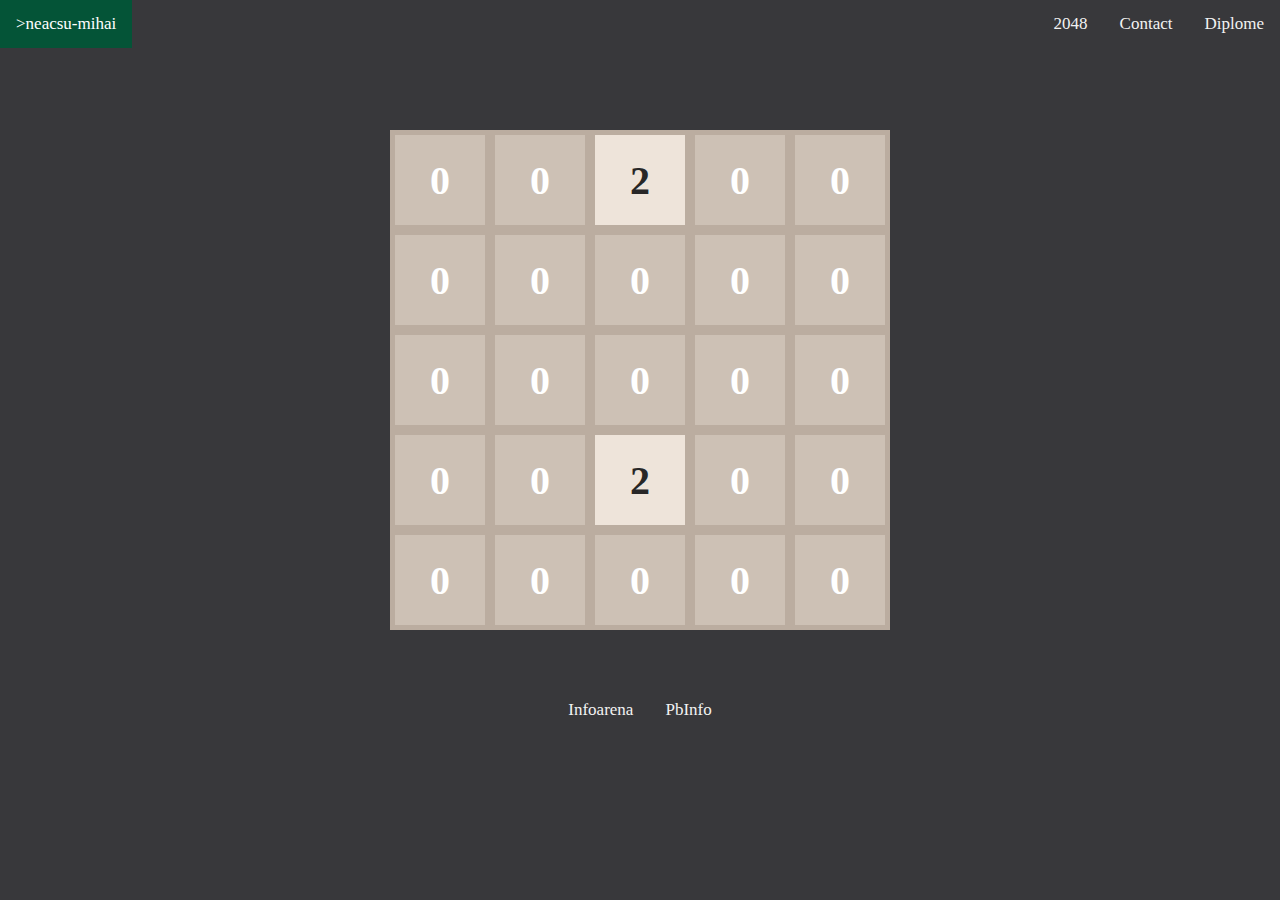
==== 2048.html @ b301662c "Added 2048 minigame" ====
<!DOCTYPE html>
<html>
<head>
    <title>2048</title>
   <link rel="stylesheet" href="style.css" type="text/css">
   <meta name="viewport" content="width=device-width, initial-scale=1" /> 
   <script src="2048.js"></script>
</head>
<body>
    <div class="topnav">
        <a href="index.html" class="active" >>neacsu-mihai</a>
        <a href="diplome.html" class="normal">Diplome</a>
        <a href="contact.html" class="normal">Contact</a>
        <a href="2048.html" class="normal">2048</a>
     </div>
     <main>  
    <div class="nav"></div>
    <div class = "articol2048">
    </div>
    <div class="aside"></div>
  </main>
  <footer>
    <div class="botnav">
        <a href="https://www.infoarena.ro/utilizator/NeacsuMihai">Infoarena</a>
        <a href="https://www.pbinfo.ro/profil/Neacsu_Mihai">PbInfo</a>
    </div>

  </footer>
</body>
</html>
---- style.css ----
/* 
Înlocuiți simbolurile ? cu valori potrivite pentru 
a completa regulile CSS de mai jos.
*/
body{
  background-color:#38383B;
  margin: 0px;
}

.topnav { 
  position:fixed;
  width: 100%;
  background-color: #38383B;
  overflow: hidden;
}
.topnav a.active{
  float:left;
  color: #f2f2f2;
  text-align:center;
  padding: 14px 16px;
  text-decoration: none;
  font-size: 17px;
}
.topnav a.active:hover{
  animation-name:culoare_nume;
  animation-duration: 300ms;
  animation-iteration-count: infinite;
  animation-direction: alternate;
}
@keyframes culoare_nume{
  from {background-color: rgb(11, 96, 39);}
  to {background-color:rgb(12, 169, 30);}
}

.topnav a.normal{
  float:right;
  color: #f2f2f2;
  text-align:center;
  padding: 14px 16px;
  text-decoration: none;
  font-size: 17px;
}
.topnav a.normal:hover{
  animation-name:culoare_navigatie;
  animation-duration: 300ms;
  animation-iteration-count: infinite;
  animation-direction: alternate;
}
@keyframes culoare_navigatie{
  from {background-color: rgb(110, 118, 113);}
  to {background-color:rgb(244, 248, 245);}
}

.botnav {
  display:flex;
  justify-content:center;
  width: 100%;
  overflow:hidden;
}

.botnav a{
  color: #f2f2f2;
  text-align:center;
  padding: 14px 16px;
  text-decoration: none;
  font-size: 17px;
}

.botnav a:hover {
  background-color: #ddd;
  color: black;
}


.topnav a:hover {
  background-color: #ddd;
  color: black;
}

.topnav a.active{
  text-align:left;
  background-color: #04AA6D;
  color:white;
}
.topnav a.active:hover{
  background-color: #045437;
  color:white;
}

body {
  display: grid;
  margin: 0;
  grid-template-rows: 100% 10%;
  /* grid-template-rows:  ? 5fr ?;
  grid-template-areas: ? 
                   ?
                       ?; */
}

.articol p{
  font-size:2rem;
  padding-bottom: 5%;
}
descrieri{
  display:grid;
  grid-template-columns: 1fr 1fr;
  grid-template-rows: 1fr;
}
  descrieri materie{
      font-size: 1rem;
      font-weight:bold;
      text-align:center;
  }
  descrieri concursuri ul{
      list-style-type: none;
      font-size: 1.2rem;
      padding: 0px;
      margin: 0px;
      padding-bottom: 5%;
  }
main {
  padding-top: 10vh;
  display: grid;
  grid-template-columns: 1fr 10fr 1fr;
  /* grid-template-columns: ? 4fr ?;
  grid-template-areas: "? ? ?" */
}

main > .nav, 
main > .aside {
  background: #38383B;
}

header {
  background: #38383B;
}

.articol2048{
  color:#FFFFFF;
  background: #38383B;
  display:flex;
  align-items:center;
  justify-content:center;
}

.articol {
  color:#FFFFFF;
  background: #38383B;
}

footer {
  height:10%;
  background: #38383B;
}

header, footer, .articol, .nav, .aside {
  padding: 1em;
}
.center {
  padding-bottom:5%;
  display: block;
  margin-left: auto;
  margin-right: auto;
  width: 80%;
  height:auto;
}

/* Style inputs with type="text", select elements and textareas */
input[type=name], select, textarea {
  background-color:#DDDD;
  width: 100%; /* Full width */
  padding: 12px; /* Some padding */ 
  border: 1px solid #ccc; /* Gray border */
  border-radius: 4px; /* Rounded borders */
  box-sizing: border-box; /* Make sure that padding and width stays in place */
  margin-top: 6px; /* Add a top margin */
  margin-bottom: 16px; /* Bottom margin */
  resize: vertical /* Allow the user to vertically resize the textarea (not horizontally) */
}


input[type=email],[type=textarea] select, textarea {
  background-color:#DDDD;
  width: 100%; /* Full width */
  padding: 12px; /* Some padding */ 
  border: 1px solid #ccc; /* Gray border */
  border-radius: 4px; /* Rounded borders */
  box-sizing: border-box; /* Make sure that padding and width stays in place */
  margin-top: 6px; /* Add a top margin */
  margin-bottom: 16px; /* Bottom margin */
  resize: vertical /* Allow the user to vertically resize the textarea (not horizontally) */
}

/* Style the submit button with a specific background color etc */
input[type=submit] {
  background-color: #04AA6D;
  color: white;
  padding: 12px 20px;
  border: none;
  border-radius: 4px;
  cursor: pointer;
}


/* When moving the mouse over the submit button, add a darker green color */
input[type=submit]:hover {
  background-color: #45a049;
}

/* Add a background color and some padding around the form */
.container {
  border-radius: 5px;
  background-color: #38383B;
  padding: 20px;
}

#board{
  background-color: #cdc1b5;
  box-sizing:content-box;

  padding: 0;
  margin: 0;
  display: flex;
  flex-wrap: wrap;
  justify-content: center;
  align-items: center;
}
#game-over{
  background-color: yellow;

  color:black;
  font-size: 40px;
  font-weight: bold;
  display: flex;
  justify-content: center;
  align-items: center;
}



.tile{
  width: 90px;
  height: 90px;
  border: 5px solid #bbada0;
  padding: 0;
  margin: 0;

  font-size: 40px;
  font-weight: bold;
  display: flex;
  justify-content:center;
  align-items:center;
}
.x2 {
  background-color: #eee4da;
  color: rgb(40, 39, 39);
}

.x4 {
  background-color: #ece0ca;
  color: white;
}

.x8 {
  background-color: #f4b17a;
  color: white;
}

.x16{
  background-color: #f59575;
  color: white;
}

.x32{
  background-color: #f57c5f;
  color: white;
}

.x64{
  background-color: #f65d3b;
  color: white;
}

.x128{
  background-color: #edce71;
  color: white;
}

.x256{
  background-color: #edcc63;
  color: white;
}

.x512{
  background-color: #edc651;
  color: white;
}

.x1024{
  background-color: #eec744;
  color: white;
}

.x2048{
  background-color: #ecc230;
  color: white;
}

.x4096 {
  background-color: #fe3d3d;
  color: white;
}

.x8192 {
  background-color: #ff2020;
  color: white;
}
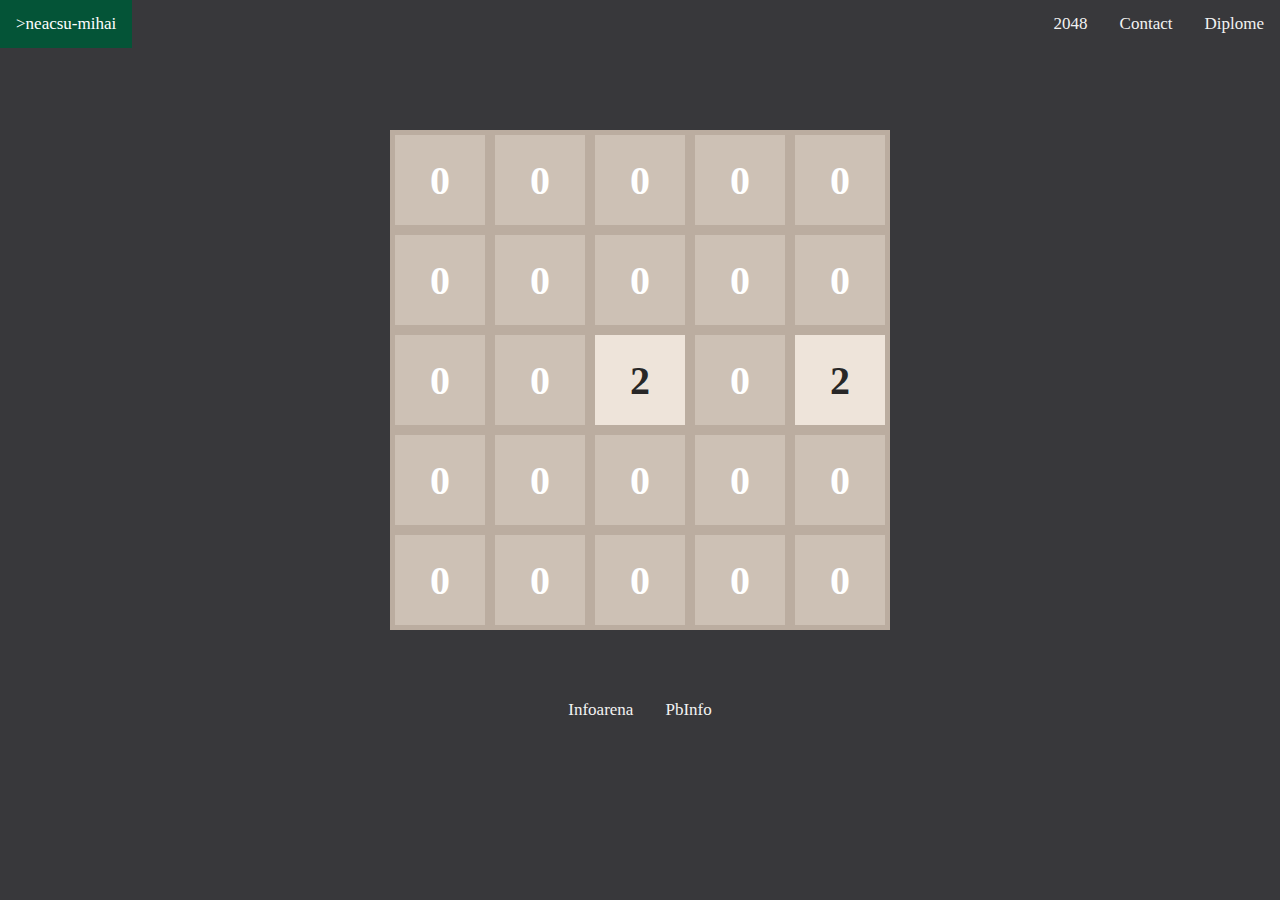
==== commit cb9a0784: "Bugfix" ====
--- a/2048.html
+++ b/2048.html
@@ -13,12 +13,12 @@
         <a href="contact.html" class="normal">Contact</a>
         <a href="2048.html" class="normal">2048</a>
      </div>
-     <main>  
+     <div class="main">  
     <div class="nav"></div>
     <div class = "articol2048">
     </div>
     <div class="aside"></div>
-  </main>
+</div>
   <footer>
     <div class="botnav">
         <a href="https://www.infoarena.ro/utilizator/NeacsuMihai">Infoarena</a>
--- a/style.css
+++ b/style.css
@@ -118,7 +118,7 @@
       margin: 0px;
       padding-bottom: 5%;
   }
-main {
+.main {
   padding-top: 10vh;
   display: grid;
   grid-template-columns: 1fr 10fr 1fr;
@@ -126,8 +126,8 @@
   grid-template-areas: "? ? ?" */
 }
 
-main > .nav, 
-main > .aside {
+.main > .nav, 
+.main > .aside {
   background: #38383B;
 }
 
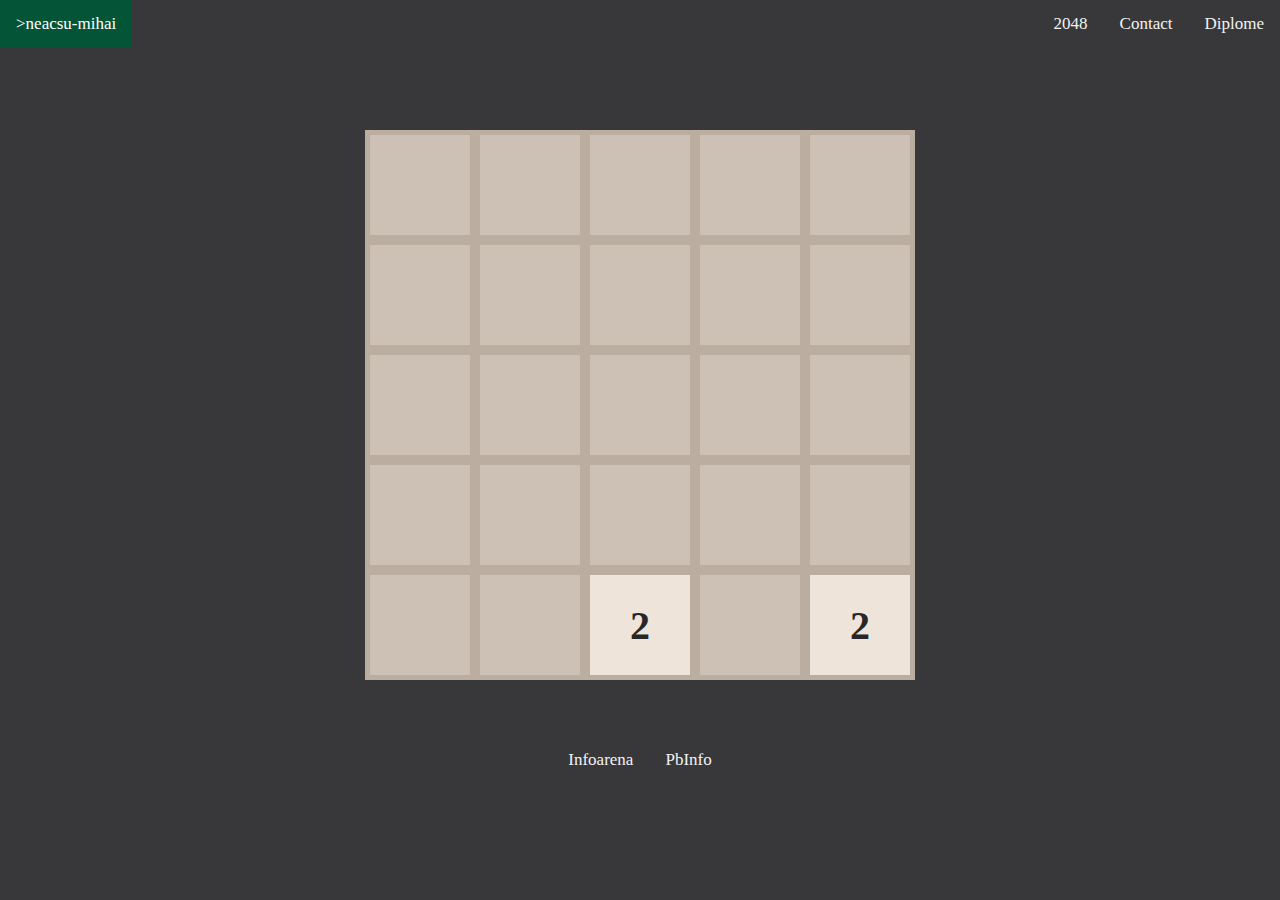
==== commit 7815f8d5: "Added website icon" ====
--- a/2048.html
+++ b/2048.html
@@ -1,6 +1,7 @@
 <!DOCTYPE html>
 <html>
 <head>
+    <link rel="icon" href="icon.png">
     <title>2048</title>
    <link rel="stylesheet" href="style.css" type="text/css">
    <meta name="viewport" content="width=device-width, initial-scale=1" /> 
--- a/style.css
+++ b/style.css
@@ -239,8 +239,6 @@
 
 
 .tile{
-  width: 90px;
-  height: 90px;
   border: 5px solid #bbada0;
   padding: 0;
   margin: 0;
